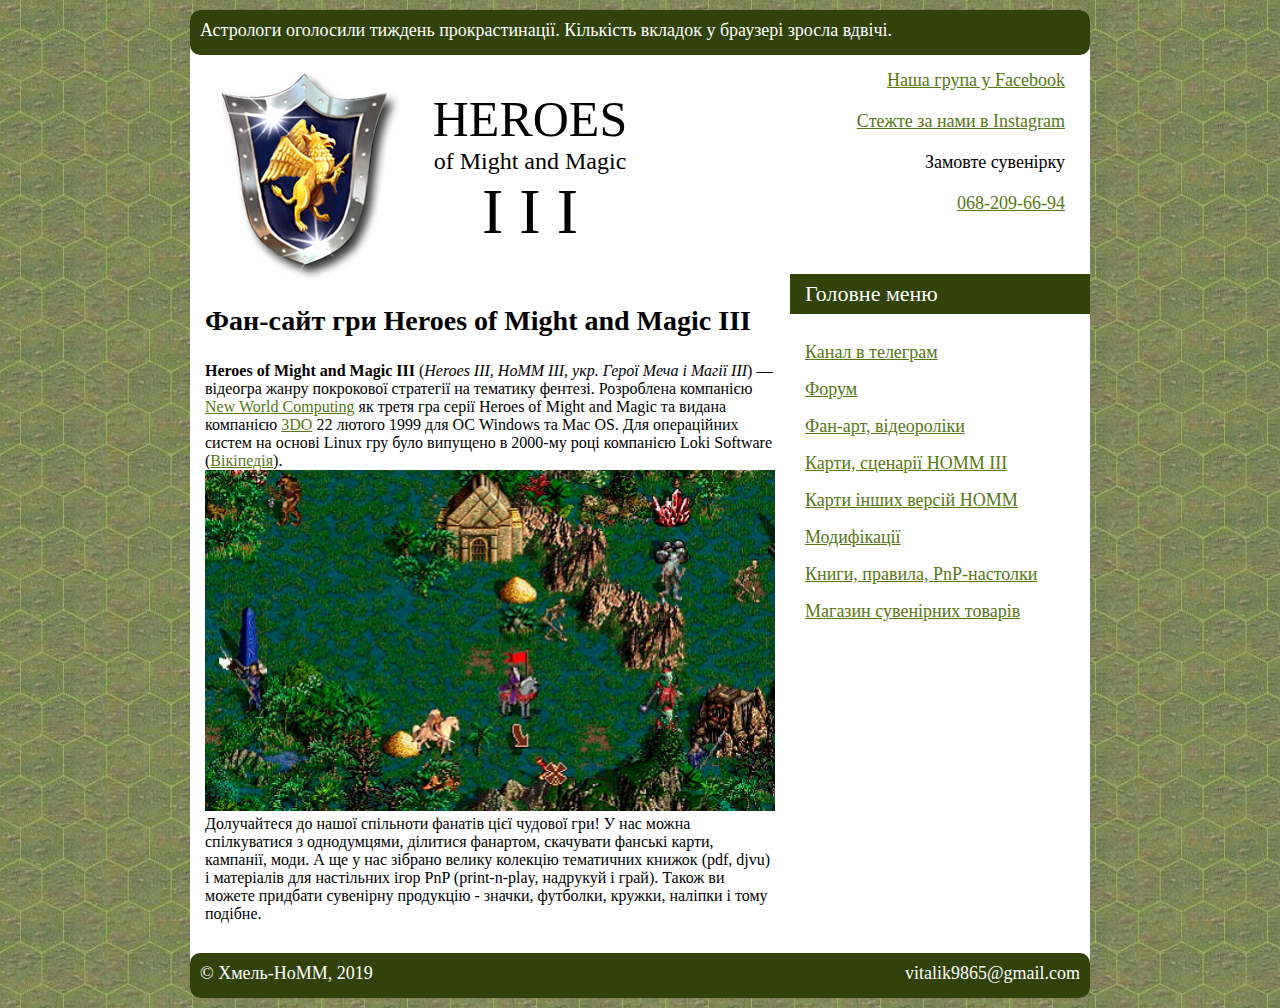
==== index.html @ 9feb4bf2 "small changed" ====
<!DOCTYPE html>
<html lang="en">
<head>
	<meta charset="UTF-8">
	<title>HEROES of Might and Magic</title>
	<link rel="stylesheet" href="style.css">
	<link rel="icon" href="images/img_icon.ico">
</head>
<body>
	<div class="main_container">
		<header>
			<span class="text_header">Астрологи оголосили тиждень прокрастинації. Кількість вкладок у браузері зросла вдвічі.</span>
		</header>
		
		<div class="main_content">
			<div class="contact_nav_container">
				<div class="contact">
					<ul>
						<li><a href="">Наша група у Facebook</a></li>
						<li><a href="">Стежте за нами в Instagram</a></li>
						<li><span>Замовте сувенірку</span></li>
						<li><a href="">068-209-66-94</a></li>
					</ul>
				</div>
				<nav>
					<div class="nav_span">
						<span>Головне меню</span>
					</div>
					<ul>
						<li><a href="">Канал в телеграм</a></li>
						<li><a href="">Форум</a></li>
						<li><a href="">Фан-арт, відеороліки</a></li>
						<li><a href="">Карти, сценарії HOMM III</a></li>
						<li><a href="">Карти інших версій HOMM</a></li>
						<li><a href="">Модифікації</a></li>
						<li><a href="">Книги, правила, PnP-настолки</a></li>
						<li><a href="">Магазин сувенірних товарів</a></li>
					</ul>
				</nav>
			</div>

			<main>
				
				<img class="img_logo"src="images/img_logo.png" alt="Heroes III logo">
				<div class="logo_text">
					<span class="text_heroes">HEROES</span> <br>
					<span class="text_of_might_and_magic">of Might and Magic</span><br>
					<span class="text_3">I I I</span><br>
				</div>

				<h1>Фан-сайт гри Heroes of Might and Magic III</h1>
				<p class="text_main">
					     <strong>Heroes of Might and Magic III</strong> (<i>Heroes III, HoMM III, укр. Герої Меча і Магії III</i>) — відеогра жанру покрокової стратегії на тематику фентезі. Розроблена компанією <a href="">New World Computing</a> як третя гра серії Heroes of Might and Magic та видана компанією <a href="">3DO</a> 22 лютого 1999 для ОС Windows та Mac OS. Для операційних систем на основі Linux гру було випущено в 2000-му році компанією Loki Software (<a href="">Вікіпедія</a>).
				</p>
				<img class="img_main" src="images/img_main.jpg" alt="">

				<p class="text_main">Долучайтеся до нашої спільноти фанатів цієї чудової гри!
						У нас можна спілкуватися з однодумцями, ділитися фанартом, скачувати фанські карти, кампанії, моди. А ще у нас зібрано велику колекцію тематичних книжок (pdf, djvu) і матеріалів для настільних ігор PnP (print-n-play, надрукуй і грай). Також ви можете придбати сувенірну продукцію - значки, футболки, кружки, наліпки і тому подібне.</p>

			</main>
		</div>

		<footer>
			<span class="text_footer">
				© Хмель-HoMM, 2019
			</span>
			<span class="text_footer mail">vitalik9865@gmail.com</span>
		</footer>



	</div>
	
</body>
</html>
---- style.css ----
*{
	padding: 0px;
	margin: 0px;
	box-sizing: border-box;
}
.main_container{
	position: relative;
}

body{

	background: url(images/img_background.jpg);
}
h1{
	font-size: 28px;
	font-family: "Times New Roman";
	margin: 25px 0px;

}

p{
	font-size: 16px;
	font-family: "Times New Roman";
}

.main_container{
	width: 900px;
	background-color: white;
	border-radius: 10px;

	margin-top: 10px;
	margin-bottom: 10px;
	margin-left: auto;
    margin-right: auto;
}

header, footer {
	width: 100%;
	height: 45px;
	background-color: #31420b;
	border-radius: 10px;
	
	padding: 10px 10px;

	color: white;
	font-size: 18px;
	font-family: "Times New Roman";
}


main{
	
	height: auto;
	
	padding: 15px 15px 30px;
	margin-right: 300px;
}

.contact_nav_container{
	float: right;
	
	width: 300px;
	height: auto;
	font-size: 18px;

}

.main_content{
	width: 100%;
}
.logo_text{
	display: inline-block;
	padding-top: 20px;
	text-align: center;
	width: 250px;
	height: 210px;
}
.img_logo{
	float: left;
}
.text_heroes{
	display: inline-block;
	font-family: "Times New Roman";
	font-size: 50px;
}

.text_of_might_and_magic{
	display: inline-block;
	font-family: "Times New Roman";
	font-size: 24px;
}

.text_3{
	display: inline-block;
	font-family: "Times New Roman";
	font-size: 64px;
}

.img_main{
	width: 100%;
	height: auto;
}

.contact {
	text-align: right;
}

.contact ul{
	list-style: none;
	padding: 5px 15px 30px;
}


.contact ul li{
	padding: 10px;
}

.nav_span{
	width: 100%;
	display: block;
	background: #31420b;
	padding: 7px 15px;
	margin: 20px 0px;
	

}

.nav_span span{
	color: white;
	font-size: 22px;

}

nav ul li{
	list-style: none;
	padding: 8px 15px;
}



.mail{
	float: right;
}

.text_footer{
	display: inline-block;
	

}

a{
	color: #577613;
}

a:hover{
	color: #8bbd1d;
}
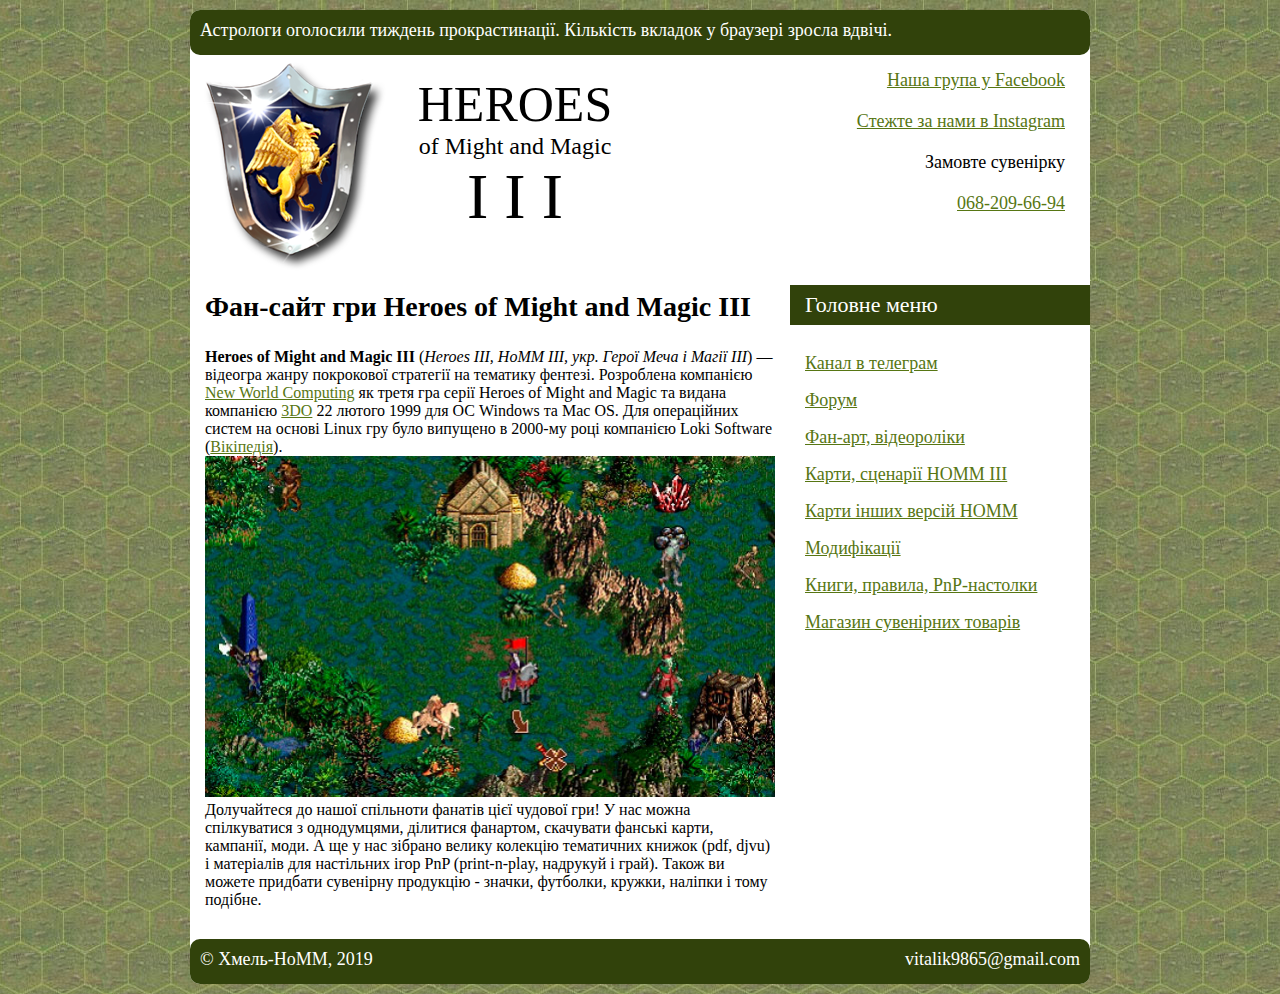
==== commit 40316e6a: "Remove contact and logo in header" ====
--- a/index.html
+++ b/index.html
@@ -9,19 +9,30 @@
 <body>
 	<div class="main_container">
 		<header>
-			<span class="text_header">Астрологи оголосили тиждень прокрастинації. Кількість вкладок у браузері зросла вдвічі.</span>
+			<div class="green_line">
+				<span class="text_header">Астрологи оголосили тиждень прокрастинації. Кількість вкладок у браузері зросла вдвічі.</span>
+			</div>
+
+			<img class="img_logo"src="images/img_logo.png" alt="Heroes III logo">
+				<div class="logo_text">
+					<span class="text_heroes">HEROES</span> <br>
+					<span class="text_of_might_and_magic">of Might and Magic</span><br>
+					<span class="text_3">I I I</span><br>
+				</div>
+
+			<div class="contact">
+					<ul class="contact">
+						<li><a href="">Наша група у Facebook</a></li>
+						<li><a href="">Стежте за нами в Instagram</a></li>
+						<li><span>Замовте сувенірку</span></li>
+						<li><a href="tel:+380682096694">068-209-66-94</a></li>
+					</ul>
+				</div>
 		</header>
 		
 		<div class="main_content">
-			<div class="contact_nav_container">
-				<div class="contact">
-					<ul>
-						<li><a href="">Наша група у Facebook</a></li>
-						<li><a href="">Стежте за нами в Instagram</a></li>
-						<li><span>Замовте сувенірку</span></li>
-						<li><a href="">068-209-66-94</a></li>
-					</ul>
-				</div>
+			
+				
 				<nav>
 					<div class="nav_span">
 						<span>Головне меню</span>
@@ -37,17 +48,11 @@
 						<li><a href="">Магазин сувенірних товарів</a></li>
 					</ul>
 				</nav>
-			</div>
+			
 
 			<main>
 				
-				<img class="img_logo"src="images/img_logo.png" alt="Heroes III logo">
-				<div class="logo_text">
-					<span class="text_heroes">HEROES</span> <br>
-					<span class="text_of_might_and_magic">of Might and Magic</span><br>
-					<span class="text_3">I I I</span><br>
-				</div>
-
+				
 				<h1>Фан-сайт гри Heroes of Might and Magic III</h1>
 				<p class="text_main">
 					     <strong>Heroes of Might and Magic III</strong> (<i>Heroes III, HoMM III, укр. Герої Меча і Магії III</i>) — відеогра жанру покрокової стратегії на тематику фентезі. Розроблена компанією <a href="">New World Computing</a> як третя гра серії Heroes of Might and Magic та видана компанією <a href="">3DO</a> 22 лютого 1999 для ОС Windows та Mac OS. Для операційних систем на основі Linux гру було випущено в 2000-му році компанією Loki Software (<a href="">Вікіпедія</a>).
@@ -61,10 +66,12 @@
 		</div>
 
 		<footer>
-			<span class="text_footer">
+			<div class="green_line">
+				<span class="text_footer">
 				© Хмель-HoMM, 2019
-			</span>
-			<span class="text_footer mail">vitalik9865@gmail.com</span>
+				</span>
+				<span class="text_footer mail">vitalik9865@gmail.com</span>
+			</div>
 		</footer>
 
 
--- a/style.css
+++ b/style.css
@@ -36,6 +36,20 @@
 
 header, footer {
 	width: 100%;
+	font-size: 18px;
+	font-family: "Times New Roman";
+}
+
+
+main{
+	
+	height: auto;
+	padding: 1px 15px 30px;
+	margin-right: 300px;
+}
+
+.green_line{
+	width: 100%;
 	height: 45px;
 	background-color: #31420b;
 	border-radius: 10px;
@@ -47,18 +61,8 @@
 	font-family: "Times New Roman";
 }
 
-
-main{
-	
-	height: auto;
-	
-	padding: 15px 15px 30px;
-	margin-right: 300px;
-}
-
-.contact_nav_container{
+nav{
 	float: right;
-	
 	width: 300px;
 	height: auto;
 	font-size: 18px;
@@ -77,7 +81,10 @@
 }
 .img_logo{
 	float: left;
+	margin-top: 5px;
 }
+
+/*start logo text*/
 .text_heroes{
 	display: inline-block;
 	font-family: "Times New Roman";
@@ -95,6 +102,7 @@
 	font-family: "Times New Roman";
 	font-size: 64px;
 }
+/*ending logo text*/
 
 .img_main{
 	width: 100%;
@@ -103,6 +111,7 @@
 
 .contact {
 	text-align: right;
+	float: right;
 }
 
 .contact ul{
@@ -114,6 +123,7 @@
 .contact ul li{
 	padding: 10px;
 }
+
 
 .nav_span{
 	width: 100%;
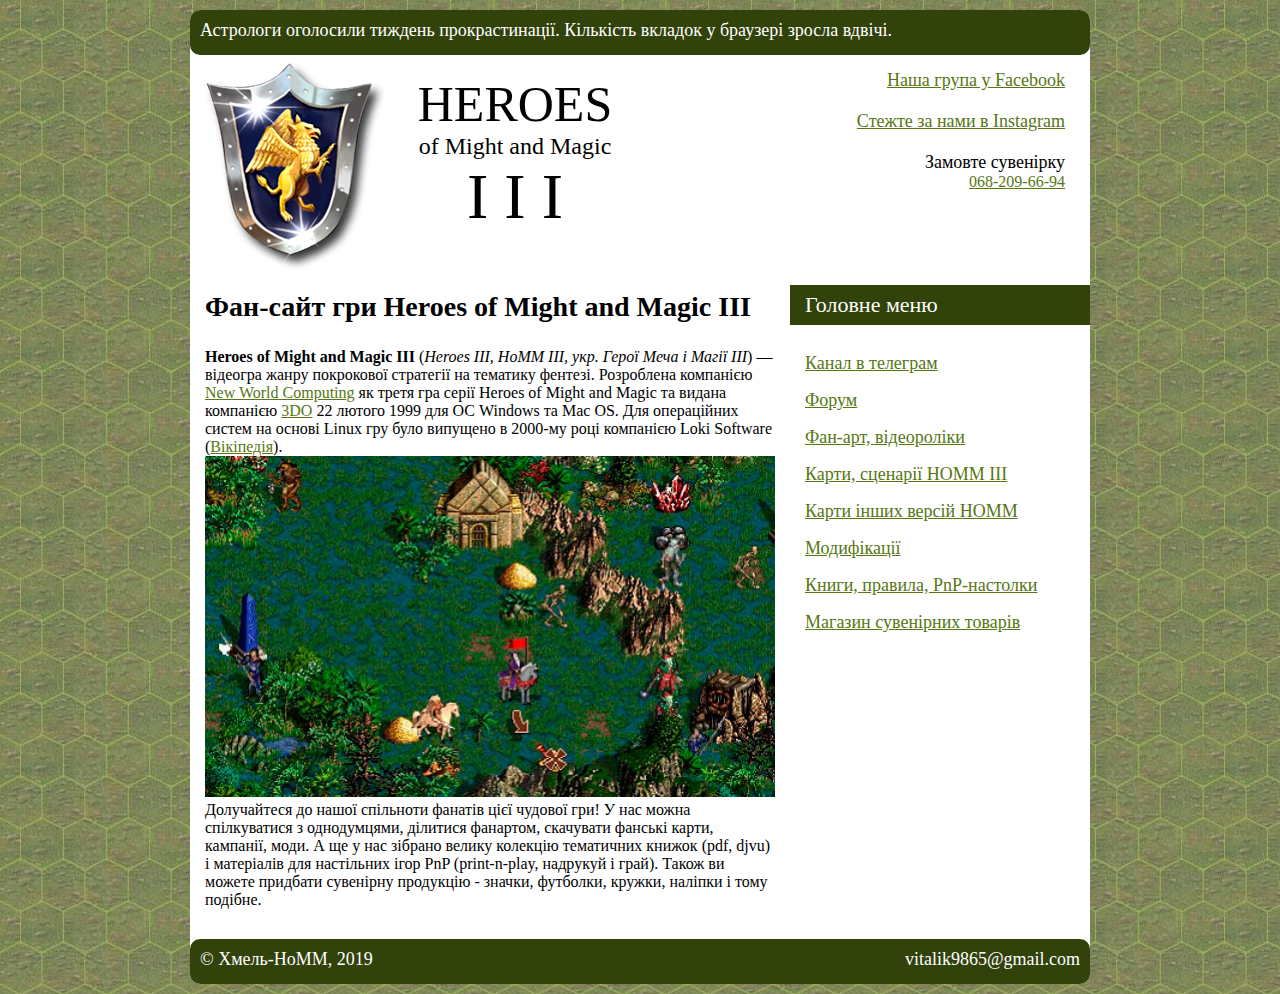
==== commit 5b0a84ce: "small change in contacts" ====
--- a/index.html
+++ b/index.html
@@ -24,8 +24,8 @@
 					<ul class="contact">
 						<li><a href="">Наша група у Facebook</a></li>
 						<li><a href="">Стежте за нами в Instagram</a></li>
-						<li><span>Замовте сувенірку</span></li>
-						<li><a href="tel:+380682096694">068-209-66-94</a></li>
+						<li><span>Замовте сувенірку</span> <p><a href="tel:+380682096694">068-209-66-94</a></p></li>
+						
 					</ul>
 				</div>
 		</header>
